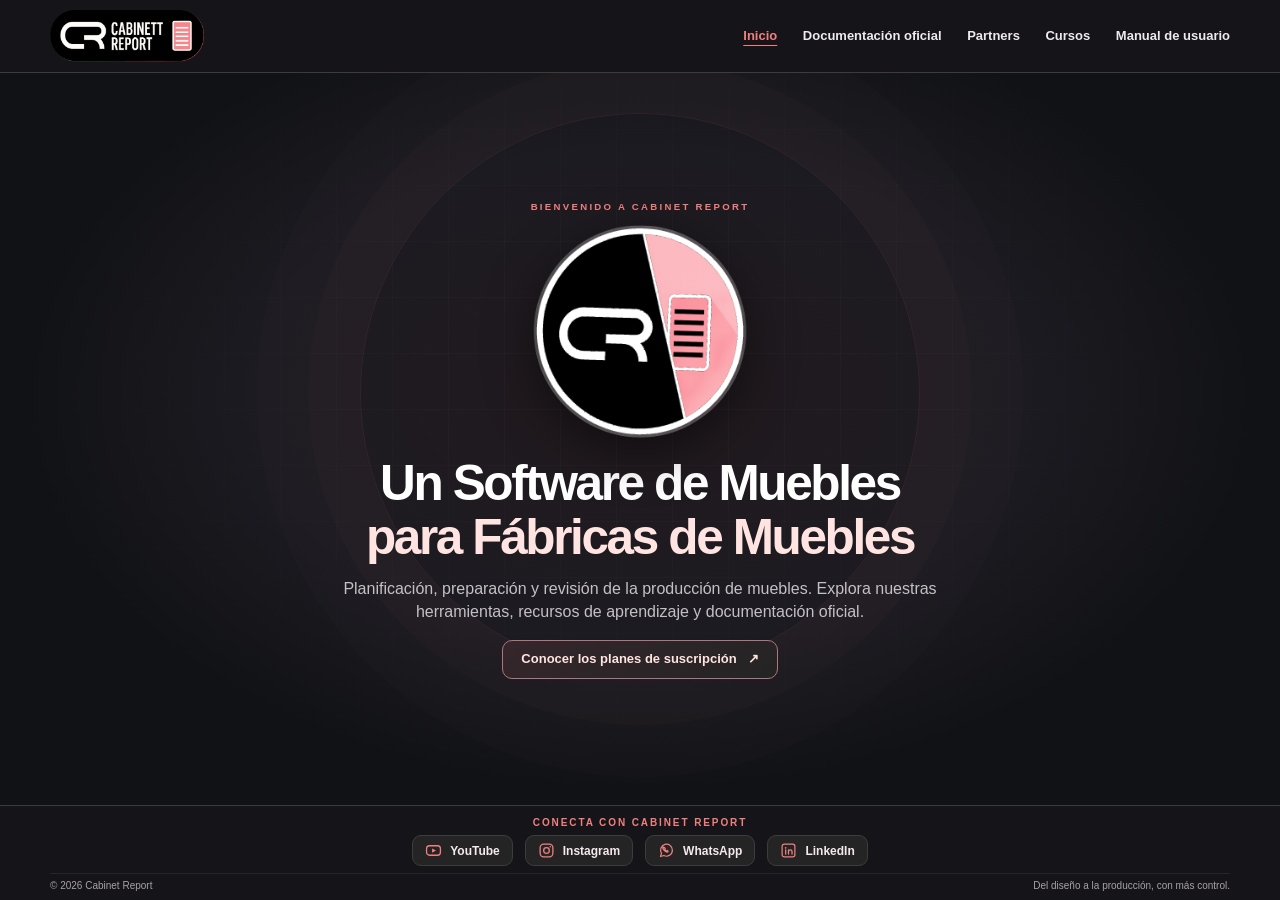
==== index.html @ 8d8dd6f1 "fix(web): unificar encabezado y mejorar navegacion en index.html" ====
<!doctype html>
<html lang="es">
<head>
  <meta charset="utf-8">
  <meta name="viewport" content="width=device-width,initial-scale=1">
  <meta name="theme-color" content="#111216">
  <meta name="description" content="Cabinet Report: software de muebles para fábricas de muebles. Accede a la documentación oficial, Partners, cursos, manual de usuario y redes sociales.">
  <meta property="og:type" content="website">
  <meta property="og:title" content="Cabinet Report | Portal oficial">
  <meta property="og:description" content="Un Software de Muebles para Fábricas de Muebles. Documentación, cursos, manual, Partners y redes oficiales en un solo lugar.">
  <meta property="og:image" content="https://danielmelendez-pma.github.io/cabinet-report-partners/logo-redondo.png">
  <meta property="og:url" content="https://danielmelendez-pma.github.io/cabinet-report-partners/">
  <meta name="color-scheme" content="dark">
  <link rel="icon" href="logo-redondo.png" type="image/png">
  <link rel="canonical" href="https://danielmelendez-pma.github.io/cabinet-report-partners/">
  <link rel="stylesheet" href="portal.css?v=20261108-03">
  <title>Cabinet Report | Portal oficial</title>
  <script>
    // Preserva los enlaces antiguos a secciones del programa Partners.
    (function () {
      var oldSections = ["inicio","que-es","modelo","roles","planes","simulador","dudas","participar"];
      var hash = decodeURIComponent(location.hash.slice(1));
      if (oldSections.indexOf(hash) !== -1) {
        location.replace("partners.html" + location.search + location.hash);
      }
    }());
  </script>
  <link rel="stylesheet" href="cabinet-header.css?v=20261108-01">
</head>
<body>
  <a class="skip-link" href="#contenido">Ir al contenido principal</a>
  <div class="portal-shell">
    <header class="cr-site-header">
  <div class="cr-site-header-inner">
    <a class="cr-brand" href="index.html" aria-label="Ir al inicio de Cabinet Report">
      <img src="logo-ovalado.png" alt="Cabinet Report" width="498" height="167">
    </a>
    <nav class="cr-site-nav" aria-label="Navegación principal">
      <a href="index.html" aria-current="page">Inicio</a>
      <a href="https://cabinet-report.gitbook.io/cabinet-report-docs/">Documentación oficial</a>
      <a href="partners.html">Partners</a>
      <a href="https://cabinet-report.gitbook.io/curso-de-cabinet-report/">Cursos</a>
      <a href="https://cabinet-report.gitbook.io/cabinet-report-docs/manual-de-usuario">Manual de usuario</a>
    </nav>
  </div>
</header>
    <main id="contenido" class="landing">
      <section class="hero" aria-labelledby="hero-title">
        <div class="hero-glow" aria-hidden="true"></div>
        <div class="hero-content">
          <span class="eyebrow">BIENVENIDO A CABINET REPORT</span>
          <img class="hero-logo" src="logo-redondo.png" width="1024" height="1024" alt="Logotipo circular oficial de Cabinet Report">
          <h1 id="hero-title">Un Software de Muebles<br><span>para Fábricas de Muebles</span></h1>
          <p class="hero-description">Planificación, preparación y revisión de la producción de muebles. Explora nuestras herramientas, recursos de aprendizaje y documentación oficial.</p>
          <a class="plans-link" href="suscripciones.html">Conocer los planes de suscripción <span aria-hidden="true">↗</span></a>
        </div>
      </section>
    </main>
    <footer class="site-footer">
      <div class="footer-inner">
        <p class="social-heading">CONECTA CON CABINET REPORT</p>
        <nav class="social-links" aria-label="Redes sociales oficiales">
          <a href="https://www.youtube.com/@CabinetReport" target="_blank" rel="noopener noreferrer" aria-label="YouTube de Cabinet Report (se abre en otra pestaña)">
            <svg aria-hidden="true" viewBox="0 0 24 24" fill="none"><rect x="2.2" y="5.3" width="19.6" height="13.4" rx="4.2" stroke="currentColor" stroke-width="1.8"/><path d="m10 9 5.5 3-5.5 3V9Z" fill="currentColor"/></svg><span>YouTube</span>
          </a>
          <a href="https://www.instagram.com/cabinet.report/" target="_blank" rel="noopener noreferrer" aria-label="Instagram de Cabinet Report (se abre en otra pestaña)">
            <svg aria-hidden="true" viewBox="0 0 24 24" fill="none"><rect x="3" y="3" width="18" height="18" rx="5" stroke="currentColor" stroke-width="1.8"/><circle cx="12" cy="12" r="4" stroke="currentColor" stroke-width="1.8"/><circle cx="17.3" cy="6.8" r="1.1" fill="currentColor"/></svg><span>Instagram</span>
          </a>
          <a href="https://www.whatsapp.com/channel/0029VbBCP1Z3gvWW4PTFQg1a" target="_blank" rel="noopener noreferrer" aria-label="Canal de WhatsApp de Cabinet Report (se abre en otra pestaña)">
            <svg aria-hidden="true" viewBox="0 0 24 24" fill="none"><path d="M20.3 11.7a8.3 8.3 0 0 1-12.1 7.4l-4.7 1.4 1.5-4.6a8.3 8.3 0 1 1 15.3-4.2Z" stroke="currentColor" stroke-width="1.7" stroke-linejoin="round"/><path d="M8.4 8.1c.2-.3.5-.3.7-.2l1.2 1.1-.7 1.2c.5 1.1 1.3 1.9 2.4 2.4l1.2-.7 1.1 1.2c.2.2.1.5-.2.7-.6.5-1.3.6-2.1.3-2.8-1-4.2-2.5-5.2-5.2-.3-.8-.2-1.5.3-2.1Z" stroke="currentColor" stroke-width="1.6" stroke-linejoin="round"/></svg><span>WhatsApp</span>
          </a>
          <a href="https://www.linkedin.com/in/daniel-mel%C3%A9ndez-07ba0b29/" target="_blank" rel="noopener noreferrer" aria-label="Perfil de LinkedIn del desarrollador de Cabinet Report (se abre en otra pestaña)">
            <svg aria-hidden="true" viewBox="0 0 24 24" fill="none"><rect x="3" y="3" width="18" height="18" rx="3" stroke="currentColor" stroke-width="1.7"/><circle cx="8" cy="8.2" r="1.2" fill="currentColor"/><path d="M8 11v6M12 17v-6m0 2.1c.5-1.5 1.5-2.1 2.8-2.1 1.8 0 2.2 1.3 2.2 3V17" stroke="currentColor" stroke-width="1.8" stroke-linecap="round"/></svg><span>LinkedIn</span>
          </a>
        </nav>
        <div class="footer-bottom"><span>© 2026 Cabinet Report</span><span>Del diseño a la producción, con más control.</span></div>
      </div>
    </footer>
  </div>
</body>
</html>
---- portal.css ----
/* Portal oficial Cabinet Report — etapa 5: portada adaptable al viewport. */
:root {
  color-scheme: dark;
  --bg: #111216;
  --panel: #242424;
  --panel2: #3c3c3c;
  --coral: #f08080;
  --rose: #ffe4e1;
  --white: #fff;
  --muted: #c5c0c6;
  --line: #3c3c3c;
}
* { box-sizing: border-box; }
html { scroll-behavior: smooth; }
body {
  margin: 0;
  background: var(--bg);
  color: var(--white);
  font: 15px/1.5 Inter, -apple-system, BlinkMacSystemFont, "Segoe UI", sans-serif;
}
a { color: inherit; text-decoration: none; }
a:focus-visible { outline: 3px solid var(--coral); outline-offset: 4px; border-radius: 5px; }
.skip-link {
  position: absolute;
  z-index: 100;
  left: 12px;
  top: -80px;
  padding: 10px 16px;
  background: var(--rose);
  color: #171717;
  border-radius: 7px;
  font-weight: 700;
}
.skip-link:focus { top: 10px; }

/* min-height, sin altura fija: la página crece si el texto o el zoom lo exigen. */
.portal-shell {
  min-height: 100vh;
  min-height: 100svh;
  min-height: 100dvh;
  display: grid;
  grid-template-rows: auto minmax(min-content, 1fr) auto;
}
.site-header {
  position: relative;
  z-index: 2;
  background: #151519;
  border-bottom: 1px solid var(--line);
}
.site-header-inner {
  width: min(1180px, calc(100% - 40px));
  margin: auto;
  min-height: clamp(60px, 8dvh, 76px);
  display: flex;
  align-items: center;
  justify-content: space-between;
  gap: 20px;
}
.brand { display: inline-flex; align-items: center; flex-shrink: 0; }
.brand img { display: block; width: clamp(130px, 12vw, 160px); max-width: 100%; height: auto; }
.site-nav {
  display: flex;
  flex-wrap: wrap;
  align-items: center;
  justify-content: flex-end;
  gap: 8px clamp(12px, 2vw, 27px);
}
.site-nav a { font-size: 13px; font-weight: 750; color: #f0eaef; transition: color .2s; }
.site-nav a:hover { color: var(--coral); }
.site-nav a[aria-current="page"] { color: var(--coral); text-decoration: underline; text-underline-offset: 5px; }

.landing {
  min-width: 0;
  position: relative;
  isolation: isolate;
  display: flex;
  align-items: center;
  justify-content: center;
}
.landing::before {
  content: "";
  position: absolute;
  inset: 0;
  z-index: -2;
  background: radial-gradient(ellipse 48% 54% at 50% 44%, #43292f55 0%, #1c1b21 62%, transparent 100%);
}
.landing::after {
  content: "";
  position: absolute;
  inset: 0;
  z-index: -1;
  background-image: linear-gradient(#ffffff06 1px, transparent 1px), linear-gradient(90deg, #ffffff06 1px, transparent 1px);
  background-size: 56px 56px;
  mask-image: radial-gradient(ellipse at 50% 40%, #000 10%, transparent 72%);
  pointer-events: none;
}
.hero {
  position: relative;
  width: min(980px, calc(100% - 36px));
  padding: clamp(10px, 1.6dvh, 28px) 0;
  text-align: center;
}
.hero-glow {
  position: absolute;
  left: 50%;
  top: 41%;
  width: min(560px, 84vw);
  aspect-ratio: 1;
  transform: translate(-50%, -50%);
  border-radius: 50%;
  border: 1px solid #f0808018;
  box-shadow: 0 0 0 52px #f0808005, 0 0 0 104px #f0808003;
  pointer-events: none;
}
.hero-content { position: relative; z-index: 1; display: flex; flex-direction: column; align-items: center; }
.eyebrow { font-size: clamp(9px, .75vw, 11px); font-weight: 850; letter-spacing: .24em; color: var(--coral); }
.hero-logo {
  display: block;
  width: clamp(125px, min(24dvh, 19vw), 240px);
  max-width: 65vw;
  height: auto;
  margin: clamp(7px, 1.2dvh, 16px) auto clamp(4px, .85dvh, 11px);
  filter: drop-shadow(0 14px 25px #0008);
}
.hero h1 {
  font-size: clamp(26px, min(4vw, 5.5dvh), 52px);
  line-height: 1.11;
  letter-spacing: -.048em;
  margin: clamp(4px, .8dvh, 10px) 0 clamp(6px, 1.3dvh, 16px);
  font-weight: 850;
  text-wrap: balance;
}
.hero h1 span { color: var(--rose); }
.hero-description {
  color: var(--muted);
  font-size: clamp(12px, min(1.3vw, 2.45dvh), 16px);
  line-height: 1.45;
  max-width: 680px;
  margin: 0 auto clamp(10px, 1.8dvh, 22px);
  text-wrap: pretty;
}
.plans-link {
  display: inline-flex;
  align-items: center;
  justify-content: center;
  gap: 11px;
  min-height: 39px;
  padding: 8px 18px;
  border: 1px solid #ad777d;
  border-radius: 10px;
  background: linear-gradient(145deg, #35262b, #242424);
  font-size: 13px;
  font-weight: 750;
  color: var(--rose);
  transition: background .2s, transform .2s, border-color .2s;
}
.plans-link:hover { background: #493036; border-color: var(--coral); transform: translateY(-2px); }

.site-footer { position: relative; z-index: 1; background: #151519; border-top: 1px solid var(--line); }
.footer-inner { width: min(1180px, calc(100% - 40px)); margin: auto; padding: clamp(8px, 1.2dvh, 16px) 0 8px; }
.social-heading { text-align: center; font-size: 10px; line-height: 1.2; letter-spacing: .19em; color: var(--coral); font-weight: 850; margin: 0 0 6px; }
.social-links { display: flex; justify-content: center; flex-wrap: wrap; gap: 7px 12px; }
.social-links a {
  display: inline-flex;
  align-items: center;
  justify-content: center;
  gap: 8px;
  min-height: 31px;
  padding: 5px 12px;
  border: 1px solid var(--line);
  border-radius: 9px;
  background: var(--panel);
  color: #f5e9ed;
  font-size: 12px;
  font-weight: 700;
  transition: background .2s, border-color .2s, transform .2s;
}
.social-links a:hover { border-color: var(--coral); background: #3c3035; transform: translateY(-2px); }
.social-links svg { width: 17px; height: 17px; flex-shrink: 0; color: var(--coral); }
.footer-bottom {
  display: flex;
  justify-content: space-between;
  gap: 12px;
  margin-top: 7px;
  padding-top: 5px;
  border-top: 1px solid #ffffff13;
  color: #a7a0aa;
  font-size: 10px;
  line-height: 1.3;
}

/* Las laptops de viewport bajo conservan toda la portada sin cortar contenido. */
@media (min-width: 761px) and (max-height: 640px) {
  .site-header-inner { min-height: 56px; }
  .brand img { width: 136px; }
  .site-nav a { font-size: 12px; }
  .hero { padding: 8px 0; }
  .hero-logo { width: clamp(115px, 22dvh, 150px); margin: 6px auto 4px; }
  .hero h1 { font-size: clamp(25px, 5.2dvh, 34px); margin: 4px 0 7px; }
  .hero-description { font-size: 13px; line-height: 1.4; margin-bottom: 9px; }
  .plans-link { min-height: 36px; padding: 7px 16px; }
  .footer-inner { padding: 6px 0; }
  .social-heading { font-size: 9px; margin-bottom: 4px; }
  .social-links a { min-height: 29px; padding: 4px 11px; }
  .footer-bottom { margin-top: 5px; padding-top: 4px; font-size: 9px; }
}
@media (max-width: 760px) {
  .site-header-inner { width: calc(100% - 32px); padding: 10px 0; min-height: 0; flex-direction: column; gap: 8px; }
  .brand img { width: 140px; }
  .site-nav { justify-content: center; gap: 7px 18px; }
  .site-nav a { font-size: 12px; }
  .hero { width: calc(100% - 32px); padding: 14px 0; }
  .hero-logo { width: clamp(124px, min(19dvh, 31vw), 195px); }
  .hero h1 { font-size: clamp(27px, min(5vw, 4.6dvh), 37px); }
  .hero-description { font-size: 13px; max-width: 570px; }
  .footer-inner { width: calc(100% - 32px); }
}
@media (max-width: 470px) {
  .site-header-inner, .footer-inner { width: calc(100% - 28px); }
  .site-header-inner { padding: 8px 0; gap: 7px; }
  .brand img { width: 125px; }
  .site-nav { width: 100%; display: grid; grid-template-columns: repeat(2, minmax(0, 1fr)); gap: 6px; }
  .site-nav a { padding: 6px 5px; text-align: center; background: var(--panel); border: 1px solid var(--line); border-radius: 7px; font-size: 11px; }
  .hero { width: calc(100% - 28px); padding: 11px 0; }
  .eyebrow { font-size: 9px; letter-spacing: .18em; }
  .hero-logo { width: clamp(118px, 18dvh, 155px); margin: 7px auto 5px; }
  .hero h1 { font-size: clamp(25px, 7.2vw, 31px); margin: 4px 0 8px; }
  .hero-description { font-size: 12.5px; line-height: 1.4; margin-bottom: 10px; }
  .plans-link { min-height: 38px; font-size: 12px; padding: 7px 11px; }
  .social-links { display: grid; grid-template-columns: repeat(2, minmax(0, 1fr)); gap: 6px; }
  .social-links a { min-height: 34px; padding: 6px; }
  .footer-bottom { flex-direction: column; align-items: center; gap: 2px; text-align: center; }
}
@media (prefers-reduced-motion: reduce) {
  html { scroll-behavior: auto; }
  .site-nav a, .plans-link, .social-links a { transition: none; }
}
---- cabinet-header.css ----
/* Cabecera global de Cabinet Report: inicio, Partners y Suscripciones.
   Estilos prefijados para evitar colisiones con cada pagina. */
.cr-site-header {
  position: sticky;
  top: 0;
  z-index: 50;
  background: #151519;
  border-bottom: 1px solid #3c3c3c;
  backdrop-filter: blur(12px);
}
.cr-site-header .cr-site-header-inner {
  width: min(1180px, calc(100% - 40px));
  min-height: clamp(60px, 8dvh, 76px);
  margin: auto;
  display: flex;
  align-items: center;
  justify-content: space-between;
  gap: 20px;
}
.cr-site-header .cr-brand { display: inline-flex; align-items: center; flex-shrink: 0; }
.cr-site-header .cr-brand img {
  display: block;
  width: clamp(130px, 12vw, 160px);
  max-width: 100%;
  height: auto;
}
.cr-site-header .cr-site-nav {
  display: flex;
  flex-direction: row;
  flex-wrap: wrap;
  justify-content: flex-end;
  align-items: center;
  min-height: 0;
  gap: 8px clamp(12px, 2vw, 27px);
  padding: 0;
}
.cr-site-header .cr-site-nav a {
  color: #f0eaef;
  font-size: 13px;
  font-weight: 750;
  line-height: 1.4;
  text-align: center;
  text-decoration: none;
  transition: color .2s;
}
.cr-site-header .cr-site-nav a:hover,
.cr-site-header .cr-site-nav a[aria-current="page"] { color: #f08080; }
.cr-site-header .cr-site-nav a[aria-current="page"] {
  text-decoration: underline;
  text-underline-offset: 5px;
}
.cr-site-header a:focus-visible,
.cr-partner-subnav a:focus-visible {
  outline: 3px solid #f08080;
  outline-offset: 4px;
  border-radius: 5px;
}
/* Links internos especificos de Partners, separados de la cabecera global. */
.cr-partner-subnav {
  background: #202027;
  border-bottom: 1px solid #3c3c3c;
}
.cr-partner-subnav .cr-partner-subnav-inner {
  display: flex;
  align-items: center;
  gap: 14px;
  min-height: 52px;
  padding: 6px 0;
}
.cr-partner-subnav nav {
  display: flex;
  flex: 1;
  align-items: center;
  gap: 18px;
  min-width: 0;
  white-space: nowrap;
  overflow-x: auto;
  scrollbar-width: thin;
}
.cr-partner-subnav nav a { font-size: 12px; color: #f0eaef; text-decoration: none; }
.cr-partner-subnav nav a:hover { color: #f08080; }
.cr-partner-subnav .btn { flex: none; white-space: nowrap; }
@media (min-width: 761px) and (max-height: 640px) {
  .cr-site-header .cr-site-header-inner { min-height: 56px; }
  .cr-site-header .cr-brand img { width: 136px; }
  .cr-site-header .cr-site-nav a { font-size: 12px; }
}
@media (max-width: 760px) {
  .cr-site-header .cr-site-header-inner {
    width: calc(100% - 32px);
    min-height: 0;
    padding: 10px 0;
    flex-direction: column;
    gap: 8px;
  }
  .cr-site-header .cr-brand img { width: 140px; }
  .cr-site-header .cr-site-nav { justify-content: center; gap: 7px 18px; }
  .cr-site-header .cr-site-nav a { font-size: 12px; }
  .cr-partner-subnav .cr-partner-subnav-inner { min-height: 46px; gap: 8px; }
  .cr-partner-subnav nav { gap: 13px; }
  .cr-partner-subnav .btn { min-height: 36px; padding: 7px 10px; font-size: 11px; }
}
@media (max-width: 470px) {
  .cr-site-header .cr-site-header-inner {
    width: calc(100% - 28px);
    padding: 8px 0;
    gap: 7px;
  }
  .cr-site-header .cr-brand img { width: 125px; }
  .cr-site-header .cr-site-nav {
    display: grid;
    grid-template-columns: repeat(2, minmax(0, 1fr));
    width: 100%;
    gap: 6px;
  }
  .cr-site-header .cr-site-nav a {
    padding: 6px 5px;
    background: #242424;
    border: 1px solid #3c3c3c;
    border-radius: 7px;
    font-size: 11px;
  }
}
@media (prefers-reduced-motion: reduce) {
  .cr-site-header .cr-site-nav a { transition: none; }
}
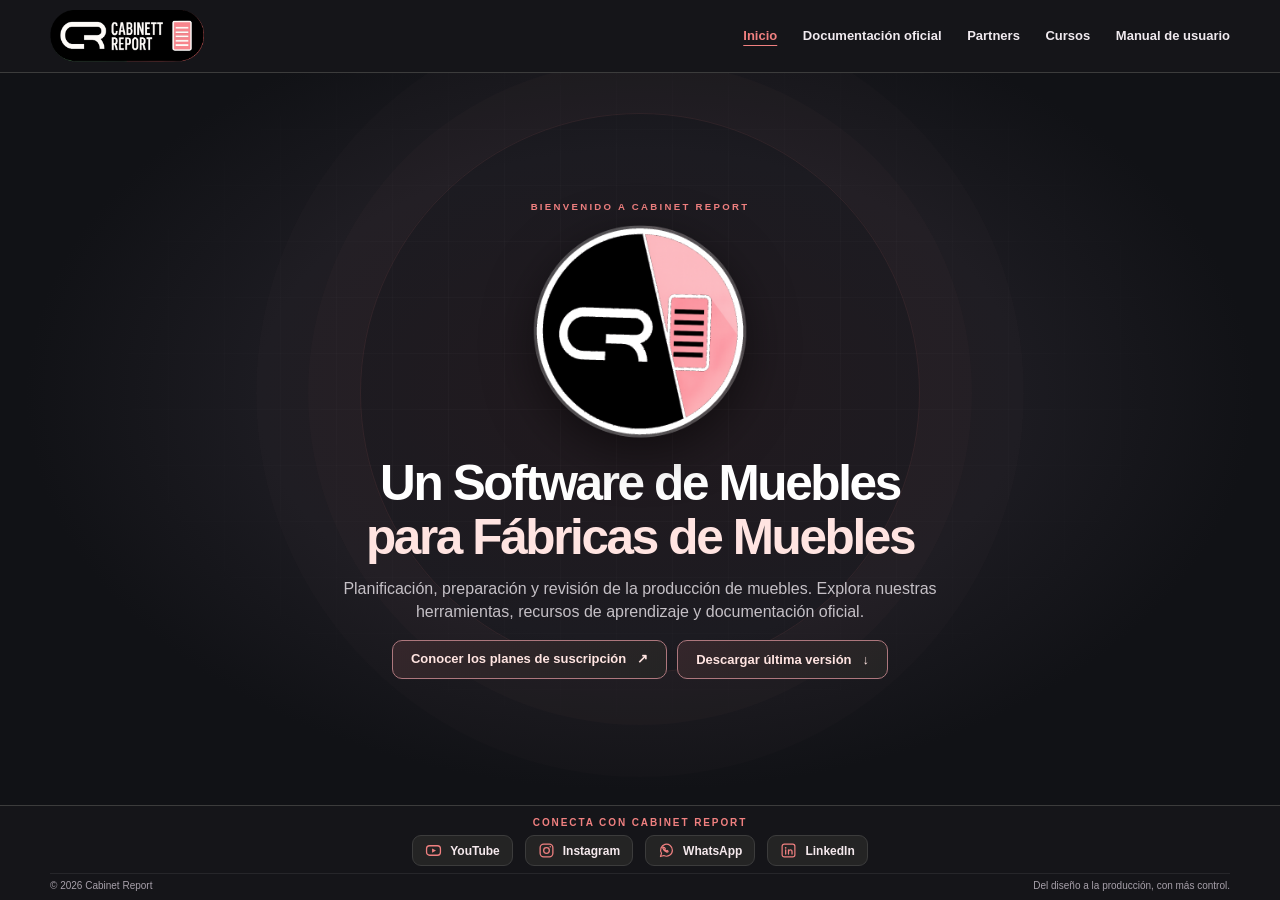
==== commit 2132fc14: "feat(portal): modal accesible de descarga oficial v8.22.2.34" ====
--- a/index.html
+++ b/index.html
@@ -13,7 +13,7 @@
   <meta name="color-scheme" content="dark">
   <link rel="icon" href="logo-redondo.png" type="image/png">
   <link rel="canonical" href="https://danielmelendez-pma.github.io/cabinet-report-partners/">
-  <link rel="stylesheet" href="portal.css?v=20261108-03">
+  <link rel="stylesheet" href="portal.css?v=20261109-54">
   <title>Cabinet Report | Portal oficial</title>
   <script>
     // Preserva los enlaces antiguos a secciones del programa Partners.
@@ -52,7 +52,10 @@
           <img class="hero-logo" src="logo-redondo.png" width="1024" height="1024" alt="Logotipo circular oficial de Cabinet Report">
           <h1 id="hero-title">Un Software de Muebles<br><span>para Fábricas de Muebles</span></h1>
           <p class="hero-description">Planificación, preparación y revisión de la producción de muebles. Explora nuestras herramientas, recursos de aprendizaje y documentación oficial.</p>
-          <a class="plans-link" href="suscripciones.html">Conocer los planes de suscripción <span aria-hidden="true">↗</span></a>
+          <div class="hero-actions">
+            <a class="plans-link" href="suscripciones.html">Conocer los planes de suscripción <span aria-hidden="true">↗</span></a>
+            <button class="plans-link download-open" id="open-download" type="button" aria-haspopup="dialog" aria-controls="download-dialog" hidden>Descargar última versión <span aria-hidden="true">↓</span></button>
+          </div>
         </div>
       </section>
     </main>
@@ -77,5 +80,25 @@
       </div>
     </footer>
   </div>
+  <dialog id="download-dialog" class="download-dialog" aria-labelledby="download-title" aria-describedby="download-summary">
+    <div class="download-modal">
+      <button type="button" class="download-close" id="close-download" aria-label="Cerrar información de descarga">×</button>
+      <div class="download-media">
+        <img id="download-image" src="logo-redondo.png" width="941" height="1672" alt="Imagen oficial de las novedades de Cabinet Report" loading="lazy">
+      </div>
+      <div class="download-info">
+        <span class="download-kicker">LANZAMIENTO OFICIAL · WINDOWS</span>
+        <h2 id="download-title">Cabinet Report</h2>
+        <p class="download-meta" id="download-date"></p>
+        <p id="download-summary"></p>
+        <h3>Principales novedades</h3>
+        <ul id="download-changes"></ul>
+        <a id="download-installer" class="plans-link download-install" href="#" rel="noopener noreferrer" target="_blank">Descargar instalador <span aria-hidden="true">↓</span></a>
+        <p class="download-note">Archivo ejecutable para Windows. La descarga se realiza desde GitHub Releases, el repositorio oficial de actualizaciones. Este portal muestra una versión publicada de forma manual; no comprueba ni cambia automáticamente la última versión.</p>
+        <a id="download-release-link" class="download-source" href="#" target="_blank" rel="noopener noreferrer">Ver publicación oficial y detalles de la versión ↗</a>
+      </div>
+    </div>
+  </dialog>
+  <script src="download-release.js?v=20261109-54" defer></script>
 </body>
 </html>
--- a/portal.css
+++ b/portal.css
@@ -235,3 +235,60 @@
   html { scroll-behavior: auto; }
   .site-nav a, .plans-link, .social-links a { transition: none; }
 }
+
+/* Etapa 54: descarga oficial. Reutiliza .plans-link para ambos botones. */
+[hidden] { display: none !important; }
+button.plans-link { font-family: inherit; cursor: pointer; }
+button:focus-visible { outline: 3px solid var(--coral); outline-offset: 4px; }
+.hero-actions { display: flex; flex-wrap: wrap; gap: 10px; justify-content: center; align-items: center; }
+.download-dialog {
+  width: min(950px, calc(100vw - 32px));
+  max-width: 950px;
+  max-height: min(92dvh, 900px);
+  padding: 0;
+  border: 1px solid var(--line);
+  border-radius: 16px;
+  color: var(--white);
+  background: var(--panel);
+  box-shadow: 0 28px 90px #000c;
+  overflow-y: auto;
+  overscroll-behavior: contain;
+}
+.download-dialog::backdrop { background: #000b; }
+.download-modal { position: relative; display: grid; grid-template-columns: minmax(0, .8fr) minmax(0, 1.2fr); }
+.download-close {
+  position: absolute; z-index: 2; top: 12px; right: 12px;
+  width: 38px; height: 38px; border: 1px solid var(--line);
+  border-radius: 10px; background: #151519; color: var(--white);
+  font-size: 27px; line-height: 1; cursor: pointer;
+}
+.download-close:hover { border-color: var(--coral); color: var(--rose); }
+.download-media { display: grid; align-items: center; justify-items: center; min-height: 310px; padding: 22px; background: #111216; border-right: 1px solid var(--line); }
+.download-media img { display: block; width: auto; max-width: 100%; max-height: min(76dvh, 670px); height: auto; object-fit: contain; border-radius: 7px; }
+.download-info { padding: 42px clamp(20px, 3vw, 36px) 28px; min-width: 0; }
+.download-kicker { font-size: 11px; font-weight: 850; letter-spacing: .12em; color: var(--coral); }
+.download-info h2 { margin: 9px 0 4px; font-size: clamp(23px, 2.8vw, 32px); line-height: 1.15; color: var(--rose); }
+.download-info h3 { margin: 18px 0 8px; font-size: 15px; }
+.download-info p, .download-info li { font-size: 13px; line-height: 1.55; color: #e7dfe3; }
+.download-info ul { padding-left: 19px; margin: 8px 0 18px; }
+.download-info li + li { margin-top: 8px; }
+.download-meta { margin: 0 0 16px; color: var(--coral) !important; }
+.download-install { width: 100%; margin: 4px 0 12px; background: #493036; border-color: var(--coral); }
+.download-note { font-size: 11px !important; color: #c5c0c6 !important; }
+.download-source { display: inline-block; font-size: 12px; color: var(--rose); text-decoration: underline; text-underline-offset: 3px; }
+.download-source:hover { color: var(--coral); }
+@media (max-width: 670px) {
+  .download-dialog { width: calc(100vw - 20px); max-height: 94dvh; }
+  .download-modal { grid-template-columns: 1fr; }
+  .download-media { min-height: 0; padding: 14px; border-right: 0; border-bottom: 1px solid var(--line); }
+  .download-media img { max-height: 32dvh; }
+  .download-info { padding: 20px 18px 24px; }
+  .download-close { top: 8px; right: 8px; }
+}
+@media (max-width: 470px) {
+  .hero-actions { gap: 7px; }
+  .hero-actions .plans-link { font-size: 12px; }
+}
+@media (prefers-reduced-motion: reduce) {
+  .download-open { transition: none; }
+}
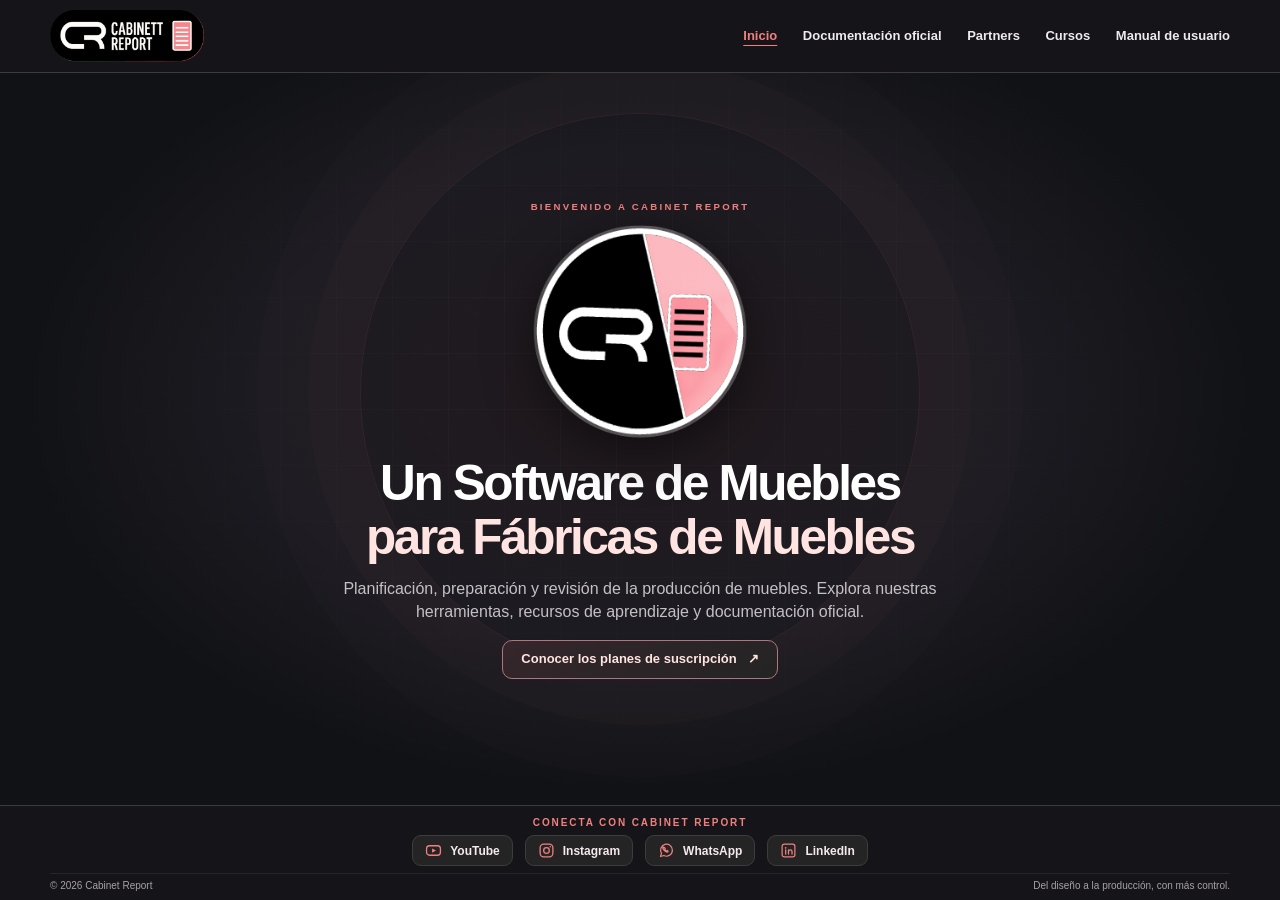
==== commit 731b7486: "feat(portal): preparar modal para descarga dinámica sin enlace a Release" ====
--- a/index.html
+++ b/index.html
@@ -84,21 +84,21 @@
     <div class="download-modal">
       <button type="button" class="download-close" id="close-download" aria-label="Cerrar información de descarga">×</button>
       <div class="download-media">
-        <img id="download-image" src="logo-redondo.png" width="941" height="1672" alt="Imagen oficial de las novedades de Cabinet Report" loading="lazy">
+        <img id="download-image" src="logo-redondo.png" width="941" height="1672" alt="Imagen oficial de las novedades de Cabinet Report" loading="lazy" hidden>
       </div>
       <div class="download-info">
         <span class="download-kicker">LANZAMIENTO OFICIAL · WINDOWS</span>
         <h2 id="download-title">Cabinet Report</h2>
         <p class="download-meta" id="download-date"></p>
+        <p id="download-status" role="status" aria-live="polite">Consultando la última versión disponible…</p>
         <p id="download-summary"></p>
-        <h3>Principales novedades</h3>
+        <h3 id="download-changes-title" hidden>Principales novedades</h3>
         <ul id="download-changes"></ul>
-        <a id="download-installer" class="plans-link download-install" href="#" rel="noopener noreferrer" target="_blank">Descargar instalador <span aria-hidden="true">↓</span></a>
-        <p class="download-note">Archivo ejecutable para Windows. La descarga se realiza desde GitHub Releases, el repositorio oficial de actualizaciones. Este portal muestra una versión publicada de forma manual; no comprueba ni cambia automáticamente la última versión.</p>
-        <a id="download-release-link" class="download-source" href="#" target="_blank" rel="noopener noreferrer">Ver publicación oficial y detalles de la versión ↗</a>
+        <a id="download-installer" class="plans-link download-install" rel="noopener noreferrer" target="_blank" hidden>Descargar instalador <span aria-hidden="true">↓</span></a>
+        <p class="download-note">Archivo ejecutable para Windows, descargado desde GitHub Releases. Esta ventana consulta la última versión estable cada vez que la abres. Si GitHub no responde, no ofrecemos descargas sin verificar.</p>
       </div>
     </div>
   </dialog>
-  <script src="download-release.js?v=20261109-54" defer></script>
+  <script src="download-release.js?v=20261109-56" defer></script>
 </body>
 </html>
--- a/portal.css
+++ b/portal.css
@@ -140,6 +140,8 @@
   text-wrap: pretty;
 }
 .plans-link {
+  line-height: 1.5;
+  text-align: center;
   display: inline-flex;
   align-items: center;
   justify-content: center;
@@ -238,7 +240,7 @@
 
 /* Etapa 54: descarga oficial. Reutiliza .plans-link para ambos botones. */
 [hidden] { display: none !important; }
-button.plans-link { font-family: inherit; cursor: pointer; }
+button.plans-link { appearance: none; font-family: inherit; cursor: pointer; }
 button:focus-visible { outline: 3px solid var(--coral); outline-offset: 4px; }
 .hero-actions { display: flex; flex-wrap: wrap; gap: 10px; justify-content: center; align-items: center; }
 .download-dialog {
@@ -257,7 +259,11 @@
 .download-dialog::backdrop { background: #000b; }
 .download-modal { position: relative; display: grid; grid-template-columns: minmax(0, .8fr) minmax(0, 1.2fr); }
 .download-close {
-  position: absolute; z-index: 2; top: 12px; right: 12px;
+  /* Se mantiene visible al desplazar el dialogo en pantallas bajas y moviles. */
+  position: sticky; z-index: 2; top: 12px;
+  grid-column: 1 / -1;
+  justify-self: end;
+  margin: 12px 12px -50px 0;
   width: 38px; height: 38px; border: 1px solid var(--line);
   border-radius: 10px; background: #151519; color: var(--white);
   font-size: 27px; line-height: 1; cursor: pointer;
@@ -283,7 +289,7 @@
   .download-media { min-height: 0; padding: 14px; border-right: 0; border-bottom: 1px solid var(--line); }
   .download-media img { max-height: 32dvh; }
   .download-info { padding: 20px 18px 24px; }
-  .download-close { top: 8px; right: 8px; }
+  .download-close { top: 8px; margin: 8px 8px -46px 0; }
 }
 @media (max-width: 470px) {
   .hero-actions { gap: 7px; }
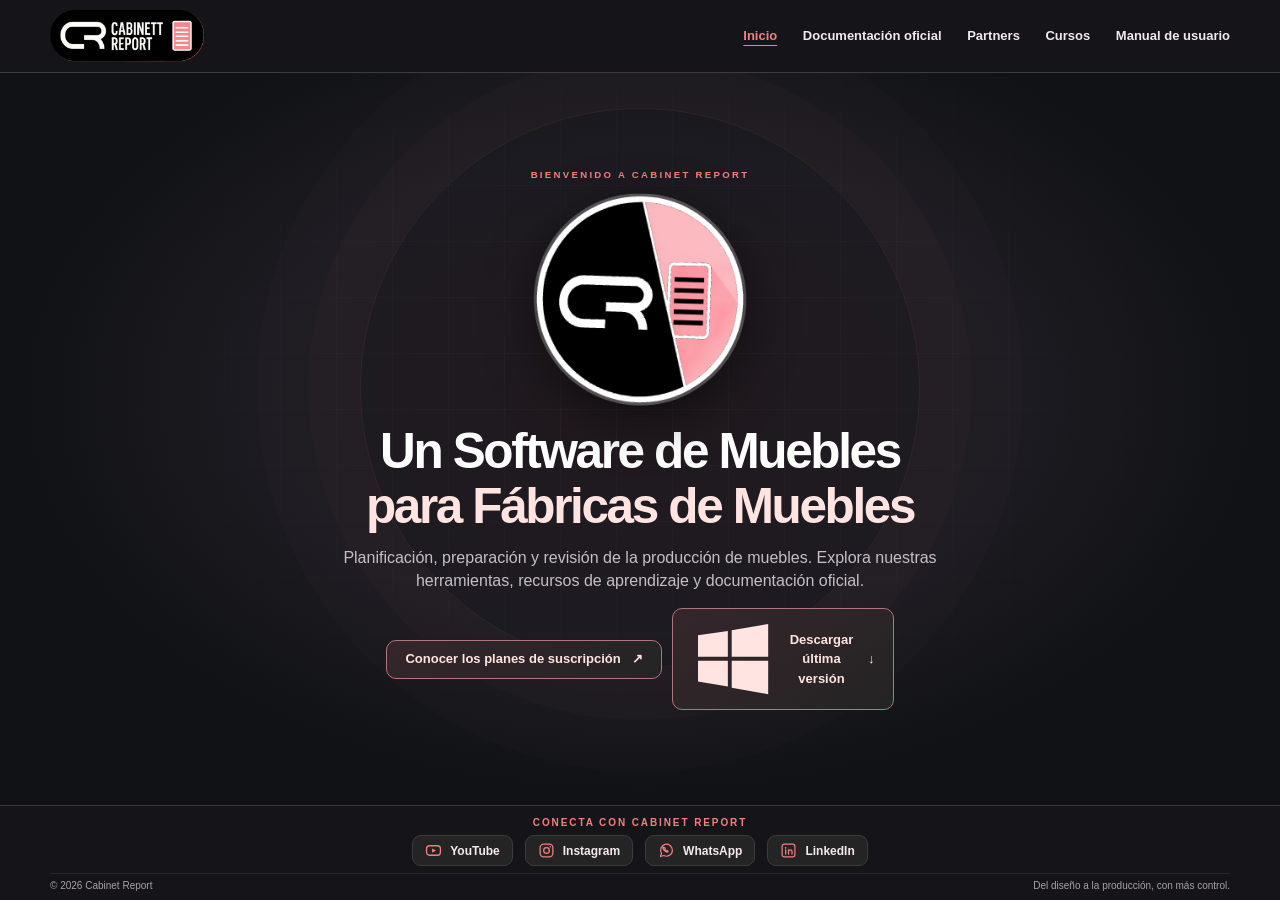
==== commit 75bd0e90: "feat(portal): añadir menú Versiones, zoom de imágenes y marca Windows al CTA" ====
--- a/index.html
+++ b/index.html
@@ -13,7 +13,7 @@
   <meta name="color-scheme" content="dark">
   <link rel="icon" href="logo-redondo.png" type="image/png">
   <link rel="canonical" href="https://danielmelendez-pma.github.io/cabinet-report-partners/">
-  <link rel="stylesheet" href="portal.css?v=20261109-54">
+  <link rel="stylesheet" href="portal.css?v=20261109-57">
   <title>Cabinet Report | Portal oficial</title>
   <script>
     // Preserva los enlaces antiguos a secciones del programa Partners.
@@ -39,6 +39,7 @@
       <a href="index.html" aria-current="page">Inicio</a>
       <a href="https://cabinet-report.gitbook.io/cabinet-report-docs/">Documentación oficial</a>
       <a href="partners.html">Partners</a>
+      <button id="open-versions" class="cr-versions-nav" type="button" aria-haspopup="dialog" aria-controls="versions-dialog" hidden>Versiones</button>
       <a href="https://cabinet-report.gitbook.io/curso-de-cabinet-report/">Cursos</a>
       <a href="https://cabinet-report.gitbook.io/cabinet-report-docs/manual-de-usuario">Manual de usuario</a>
     </nav>
@@ -54,7 +55,7 @@
           <p class="hero-description">Planificación, preparación y revisión de la producción de muebles. Explora nuestras herramientas, recursos de aprendizaje y documentación oficial.</p>
           <div class="hero-actions">
             <a class="plans-link" href="suscripciones.html">Conocer los planes de suscripción <span aria-hidden="true">↗</span></a>
-            <button class="plans-link download-open" id="open-download" type="button" aria-haspopup="dialog" aria-controls="download-dialog" hidden>Descargar última versión <span aria-hidden="true">↓</span></button>
+            <button class="plans-link download-open" id="open-download" type="button" aria-haspopup="dialog" aria-controls="download-dialog" aria-label="Descargar última versión para Windows" hidden><svg class="windows-mark" viewBox="0 0 24 24" aria-hidden="true" focusable="false"><path fill="currentColor" d="M2 5.2 10.5 4v7.3H2V5.2Zm9.6-1.4L22 2v9.3H11.6V3.8ZM2 12.5h8.5v7.3L2 18.4v-5.9Zm9.6 0H22V22l-10.4-1.8v-7.7Z"/></svg>Descargar última versión <span aria-hidden="true">↓</span></button>
           </div>
         </div>
       </section>
@@ -84,7 +85,10 @@
     <div class="download-modal">
       <button type="button" class="download-close" id="close-download" aria-label="Cerrar información de descarga">×</button>
       <div class="download-media">
-        <img id="download-image" src="logo-redondo.png" width="941" height="1672" alt="Imagen oficial de las novedades de Cabinet Report" loading="lazy" hidden>
+        <button type="button" class="release-image-trigger" id="open-download-image" aria-label="Ampliar imagen de novedades" hidden>
+          <img id="download-image" width="941" height="1672" alt="Imagen oficial de las novedades de Cabinet Report" loading="lazy" hidden>
+          <span class="image-zoom-hint">Ampliar imagen <span aria-hidden="true">↗</span></span>
+        </button>
       </div>
       <div class="download-info">
         <span class="download-kicker">LANZAMIENTO OFICIAL · WINDOWS</span>
@@ -99,6 +103,36 @@
       </div>
     </div>
   </dialog>
-  <script src="download-release.js?v=20261109-56" defer></script>
+  <dialog id="versions-dialog" class="versions-dialog" aria-labelledby="versions-title" aria-describedby="versions-intro">
+    <div class="versions-modal">
+      <div class="versions-header">
+        <div>
+          <span class="download-kicker">CABINET REPORT · HISTORIAL OFICIAL</span>
+          <h2 id="versions-title">Versiones disponibles</h2>
+          <p id="versions-intro">Consulta las diez versiones estables más recientes y descarga el instalador Windows que necesites.</p>
+        </div>
+        <button type="button" id="close-versions" class="versions-close" aria-label="Cerrar historial de versiones">×</button>
+      </div>
+      <p id="versions-status" class="versions-status" role="status" aria-live="polite"></p>
+      <div id="versions-list" class="versions-list"></div>
+    </div>
+  </dialog>
+  <dialog id="image-dialog" class="image-dialog" aria-labelledby="image-dialog-title">
+    <div class="image-modal">
+      <div class="image-toolbar">
+        <h2 id="image-dialog-title">Imagen oficial de la versión</h2>
+        <div class="image-controls">
+          <button type="button" id="zoom-out" aria-label="Reducir imagen">−</button>
+          <output id="zoom-level" aria-live="off">100%</output>
+          <button type="button" id="zoom-in" aria-label="Ampliar imagen">+</button>
+          <button type="button" id="close-image" aria-label="Cerrar imagen ampliada">×</button>
+        </div>
+      </div>
+      <div id="image-viewport" class="image-viewport" tabindex="0" aria-label="Imagen ampliada, desplázate para ver sus detalles">
+        <img id="zoomed-image" alt="" />
+      </div>
+    </div>
+  </dialog>
+  <script src="download-release.js?v=20261109-57" defer></script>
 </body>
 </html>
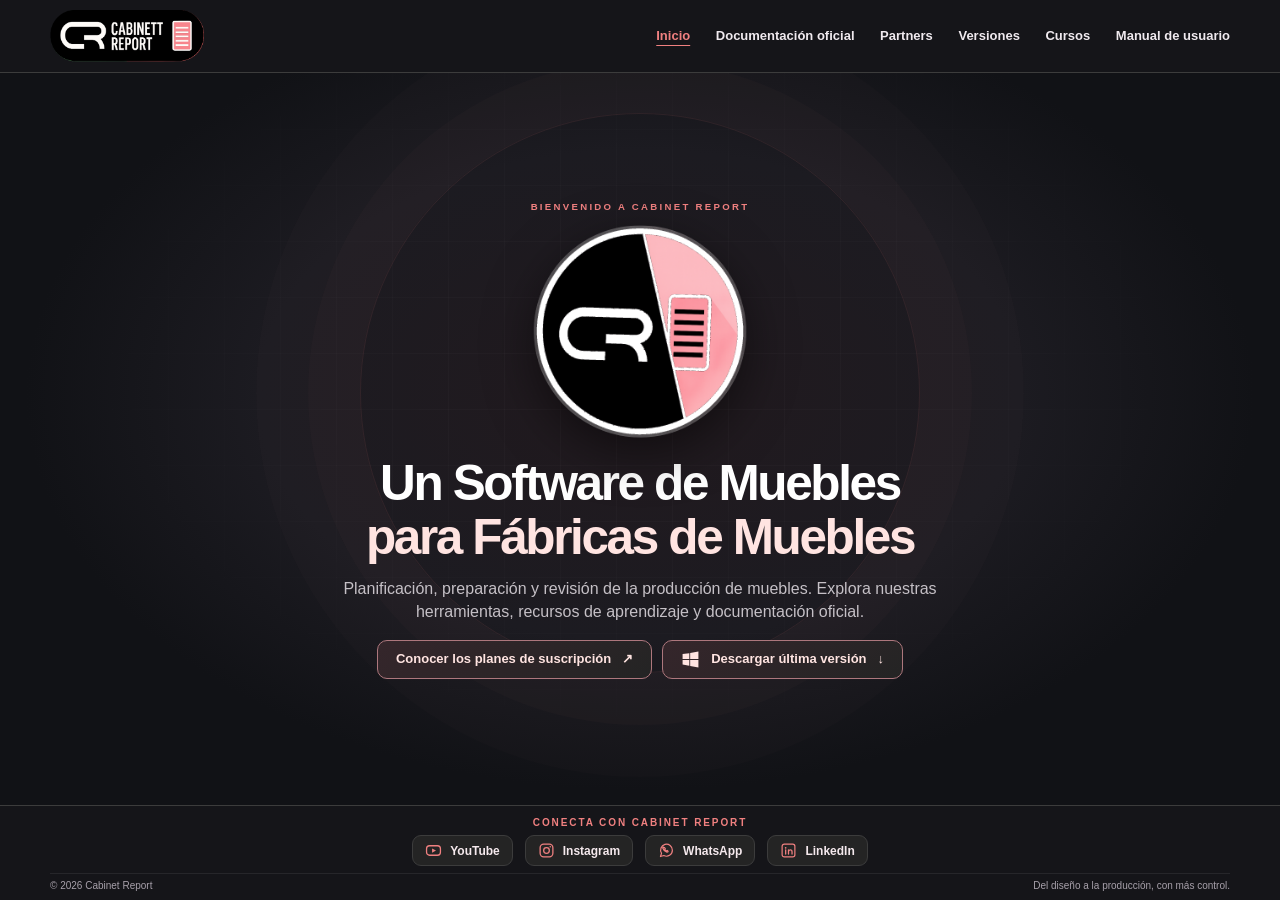
==== commit 53b51e51: "fix(etapa58): navegación Inicio por raíz canónica" ====
--- a/index.html
+++ b/index.html
@@ -32,11 +32,11 @@
   <div class="portal-shell">
     <header class="cr-site-header">
   <div class="cr-site-header-inner">
-    <a class="cr-brand" href="index.html" aria-label="Ir al inicio de Cabinet Report">
+    <a class="cr-brand" href="./" aria-label="Ir al inicio de Cabinet Report">
       <img src="logo-ovalado.png" alt="Cabinet Report" width="498" height="167">
     </a>
     <nav class="cr-site-nav" aria-label="Navegación principal">
-      <a href="index.html" aria-current="page">Inicio</a>
+      <a href="./" aria-current="page">Inicio</a>
       <a href="https://cabinet-report.gitbook.io/cabinet-report-docs/">Documentación oficial</a>
       <a href="partners.html">Partners</a>
       <button id="open-versions" class="cr-versions-nav" type="button" aria-haspopup="dialog" aria-controls="versions-dialog" hidden>Versiones</button>
--- a/portal.css
+++ b/portal.css
@@ -298,3 +298,110 @@
 @media (prefers-reduced-motion: reduce) {
   .download-open { transition: none; }
 }
+
+/* Etapa 57: ventanas y visor de versiones. Identidad Cabinet Report. */
+.windows-mark { width: 19px; height: 19px; display: inline-block; flex: none; vertical-align: middle; }
+.release-image-trigger {
+  display: block; position: relative; width: 100%; padding: 0; border: 1px solid #3c3c3c;
+  border-radius: 9px; background: #111216; color: #ffe4e1; cursor: zoom-in; overflow: hidden;
+}
+.release-image-trigger:hover { border-color: #f08080; }
+.release-image-trigger:focus-visible, .versions-close:focus-visible,
+.image-controls button:focus-visible { outline: 3px solid #f08080; outline-offset: 3px; }
+.download-media .release-image-trigger { width: fit-content; max-width: 100%; }
+.download-media .release-image-trigger img { max-width: 100%; }
+.image-zoom-hint {
+  position: absolute; left: 8px; bottom: 8px; padding: 5px 9px; border-radius: 7px;
+  font-size: 12px; font-weight: 750; background: #151519ed; color: #ffe4e1;
+  border: 1px solid #f0808080;
+}
+.versions-dialog {
+  width: min(980px, calc(100vw - 32px)); max-width: 980px; max-height: 92dvh;
+  padding: 0; background: #242424; color: #fff; border: 1px solid #3c3c3c;
+  border-radius: 16px; box-shadow: 0 28px 90px #000c;
+  overflow: auto; overscroll-behavior: contain;
+}
+.versions-dialog::backdrop, .image-dialog::backdrop { background: #000c; }
+.versions-modal { padding: clamp(14px, 2.8vw, 30px); }
+.versions-header {
+  display: flex; justify-content: space-between; align-items: flex-start; gap: 16px;
+  position: sticky; top: -1px; z-index: 4; background: #242424; padding: 2px 0 13px;
+  border-bottom: 1px solid #3c3c3c;
+}
+.versions-header h2 { margin: 4px 0; color: #ffe4e1; font-size: clamp(22px, 3vw, 30px); }
+.versions-header p { margin: 4px 0; color: #c5c0c6; font-size: 13px; }
+.versions-close, .image-controls button {
+  flex: none; min-width: 38px; min-height: 38px; border: 1px solid #3c3c3c;
+  border-radius: 9px; background: #151519; color: #fff; font-size: 23px;
+  cursor: pointer;
+}
+.versions-close:hover, .image-controls button:hover:not(:disabled) { border-color: #f08080; color: #ffe4e1; }
+.image-controls button:disabled { opacity: .45; cursor: not-allowed; }
+.versions-status { margin: 14px 0; font-size: 13px; color: #ffe4e1; }
+.versions-list { display: grid; gap: 14px; }
+.version-card {
+  display: grid; grid-template-columns: minmax(0, 190px) minmax(0, 1fr); gap: 18px;
+  border: 1px solid #3c3c3c; border-radius: 12px; padding: 14px;
+  background: #1a1b20;
+}
+.version-card-media { display: flex; align-items: flex-start; justify-content: center; min-width: 0; }
+.history-image-button { max-width: 190px; }
+.history-image-button img { display: block; width: 100%; max-height: 280px; object-fit: contain; }
+.history-image-unavailable {
+  display: grid; place-items: center; width: 100%; min-height: 145px; padding: 12px;
+  border-radius: 9px; border: 1px dashed #5c5559; background: #242424;
+  font-size: 12px; color: #c5c0c6; text-align: center;
+}
+.version-card-content { min-width: 0; }
+.version-card h3 { margin: 0 0 5px; font-size: 18px; line-height: 1.3; color: #ffe4e1; }
+.version-card h4 { margin: 12px 0 6px; font-size: 13px; color: #fff; }
+.version-card p, .version-card li { font-size: 12px; line-height: 1.55; color: #e7dfe3; }
+.version-card ul { margin: 0 0 12px; padding-left: 20px; max-height: 175px; overflow: auto; }
+.version-card li + li { margin-top: 6px; }
+.version-date { margin: 0; color: #f08080 !important; }
+.version-newest {
+  display: inline-block; border-radius: 20px; padding: 2px 8px; vertical-align: middle;
+  background: #f0808026; color: #ffe4e1; border: 1px solid #f0808055;
+  font-size: 10px; font-weight: 750;
+}
+.version-install { font-size: 12px; min-height: 38px; }
+.version-no-installer { color: #ffe4e1 !important; }
+.image-dialog {
+  width: min(1100px, calc(100vw - 16px)); max-width: 1100px;
+  height: min(94dvh, 1000px); max-height: 94dvh; margin: auto;
+  padding: 0; border: 1px solid #3c3c3c; border-radius: 14px;
+  color: #fff; background: #151519; overflow: hidden;
+}
+.image-modal { display: grid; grid-template-rows: auto minmax(0,1fr); height: 100%; }
+.image-toolbar {
+  display: flex; gap: 12px; justify-content: space-between; align-items: center;
+  padding: 10px 14px; border-bottom: 1px solid #3c3c3c; background: #242424;
+}
+.image-toolbar h2 { margin: 0; font-size: 13px; line-height: 1.35; color: #ffe4e1; }
+.image-controls { display: flex; gap: 6px; align-items: center; flex: none; }
+.image-controls output { width: 50px; text-align: center; font-size: 12px; }
+.image-viewport {
+  min-width: 0; min-height: 0; overflow: auto; overscroll-behavior: contain;
+  padding: 14px; text-align: center; background: #111216;
+}
+.image-viewport img {
+  display: block; width: 100%; max-width: none; height: auto;
+  margin: 0 auto; object-fit: contain;
+}
+@media (max-width: 670px) {
+  .versions-dialog { width: calc(100vw - 16px); max-height: 96dvh; }
+  .version-card { grid-template-columns: minmax(0,110px) minmax(0,1fr); padding: 9px; gap: 10px; }
+  .history-image-button { max-width: 110px; }
+  .version-card h3 { font-size: 15px; }
+  .version-install { width: 100%; padding: 8px; }
+  .image-dialog { width: calc(100vw - 8px); height: 97dvh; max-height: 97dvh; }
+  .image-toolbar { flex-wrap: wrap; padding: 8px; }
+  .image-toolbar h2 { flex: 1 1 100%; }
+  .image-controls { margin-left: auto; }
+  .image-viewport { padding: 7px; }
+}
+@media (max-width: 390px) {
+  .version-card { grid-template-columns: 1fr; }
+  .history-image-button { max-width: 160px; }
+  .version-card-media { justify-content: flex-start; }
+}
--- a/cabinet-header.css
+++ b/cabinet-header.css
@@ -124,3 +124,24 @@
 @media (prefers-reduced-motion: reduce) {
   .cr-site-header .cr-site-nav a { transition: none; }
 }
+
+/* Etapa 57: control Versiones integrado en navegación principal. */
+.cr-site-header .cr-site-nav .cr-versions-nav {
+  appearance: none; background: transparent; border: 0; padding: 0; margin: 0;
+  color: #f0eaef; font: 750 13px/1.4 Inter, -apple-system, BlinkMacSystemFont, "Segoe UI", sans-serif;
+  cursor: pointer; text-align: center; transition: color .2s;
+}
+.cr-site-header .cr-site-nav .cr-versions-nav:hover { color: #f08080; }
+.cr-site-header .cr-site-nav .cr-versions-nav:focus-visible { outline: 3px solid #f08080; outline-offset: 4px; border-radius: 5px; }
+@media (min-width: 761px) and (max-height: 640px) {
+  .cr-site-header .cr-site-nav .cr-versions-nav { font-size: 12px; }
+}
+@media (max-width: 760px) {
+  .cr-site-header .cr-site-nav .cr-versions-nav { font-size: 12px; }
+}
+@media (max-width: 470px) {
+  .cr-site-header .cr-site-nav .cr-versions-nav {
+    padding: 6px 5px; background: #242424; border: 1px solid #3c3c3c;
+    border-radius: 7px; font-size: 11px;
+  }
+}
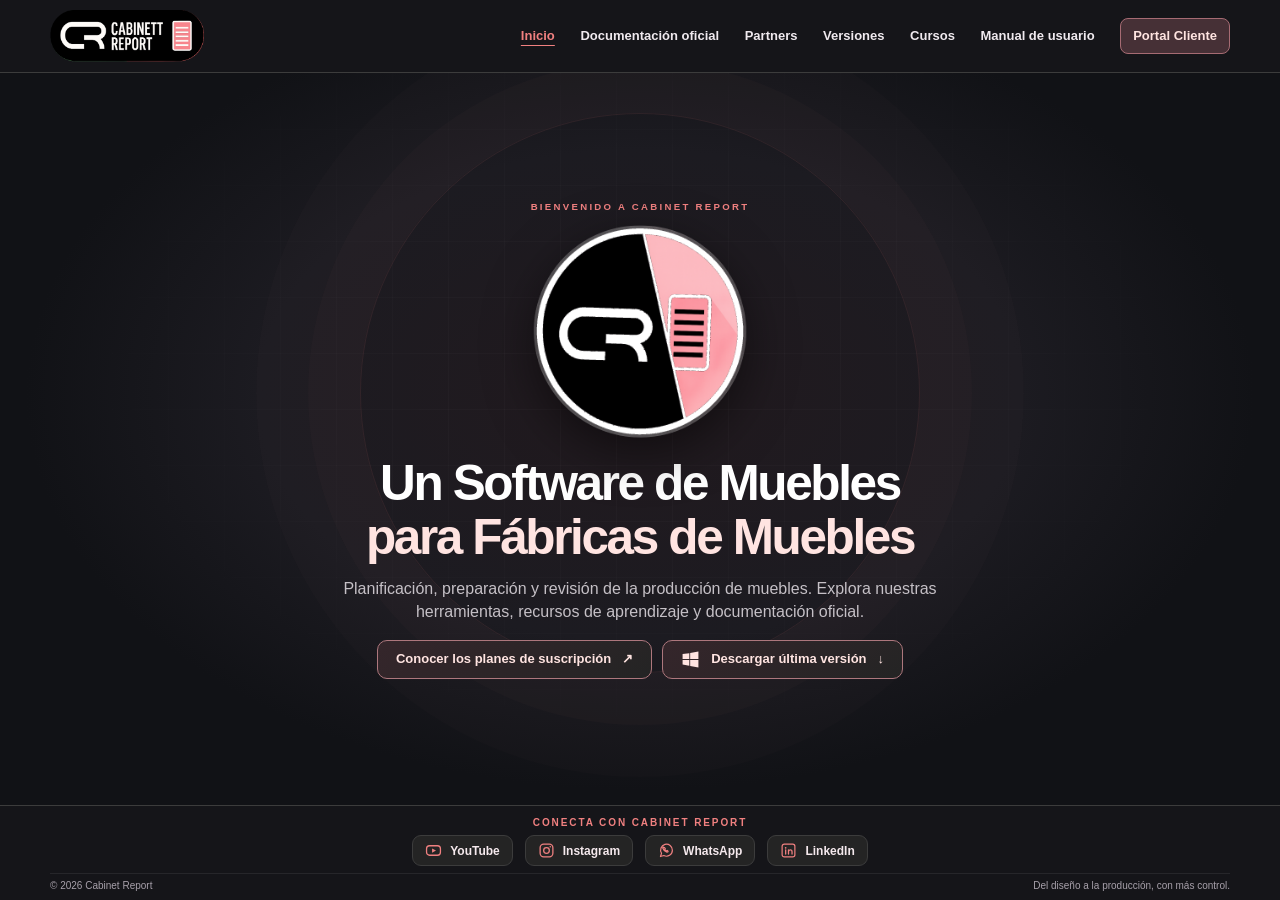
==== commit f69da5fc: "Portal oficial: añadir acceso Portal Cliente en navegación global" ====
--- a/index.html
+++ b/index.html
@@ -25,7 +25,7 @@
       }
     }());
   </script>
-  <link rel="stylesheet" href="cabinet-header.css?v=20261108-01">
+  <link rel="stylesheet" href="cabinet-header.css?v=20261111-83">
 </head>
 <body>
   <a class="skip-link" href="#contenido">Ir al contenido principal</a>
@@ -42,6 +42,7 @@
       <button id="open-versions" class="cr-versions-nav" type="button" aria-haspopup="dialog" aria-controls="versions-dialog" hidden>Versiones</button>
       <a href="https://cabinet-report.gitbook.io/curso-de-cabinet-report/">Cursos</a>
       <a href="https://cabinet-report.gitbook.io/cabinet-report-docs/manual-de-usuario">Manual de usuario</a>
+      <a class="cr-client-portal-nav" href="https://cabinetreportportal.duckdns.org/" target="_blank" rel="noopener noreferrer" aria-label="Portal Cliente (abre en otra pestaña)">Portal Cliente</a>
     </nav>
   </div>
 </header>
@@ -133,6 +134,6 @@
       </div>
     </div>
   </dialog>
-  <script src="download-release.js?v=20261109-57" defer></script>
+  <script src="download-release.js?v=20261109-58" defer></script>
 </body>
 </html>
--- a/cabinet-header.css
+++ b/cabinet-header.css
@@ -145,3 +145,30 @@
     border-radius: 7px; font-size: 11px;
   }
 }
+
+
+/* Etapa 83 — Acceso visible al Portal Cliente privado de Hostinger. */
+.cr-site-header .cr-site-nav .cr-client-portal-nav {
+  color: #ffe4e1;
+  background: #463036;
+  border: 1px solid #a66b73;
+  border-radius: 8px;
+  padding: 8px 12px;
+  white-space: nowrap;
+}
+.cr-site-header .cr-site-nav .cr-client-portal-nav:hover {
+  color: #fff;
+  background: #604048;
+  border-color: #f08080;
+}
+@media (max-width: 470px) {
+  .cr-site-header .cr-site-nav .cr-client-portal-nav {
+    padding: 7px 8px;
+    background: #463036;
+    border-color: #a66b73;
+  }
+  /* Inicio tiene siete entradas (incluido Versiones); la última ocupa la fila entera. */
+  .cr-site-header .cr-site-nav .cr-client-portal-nav:last-child:nth-child(odd) {
+    grid-column: 1 / -1;
+  }
+}
